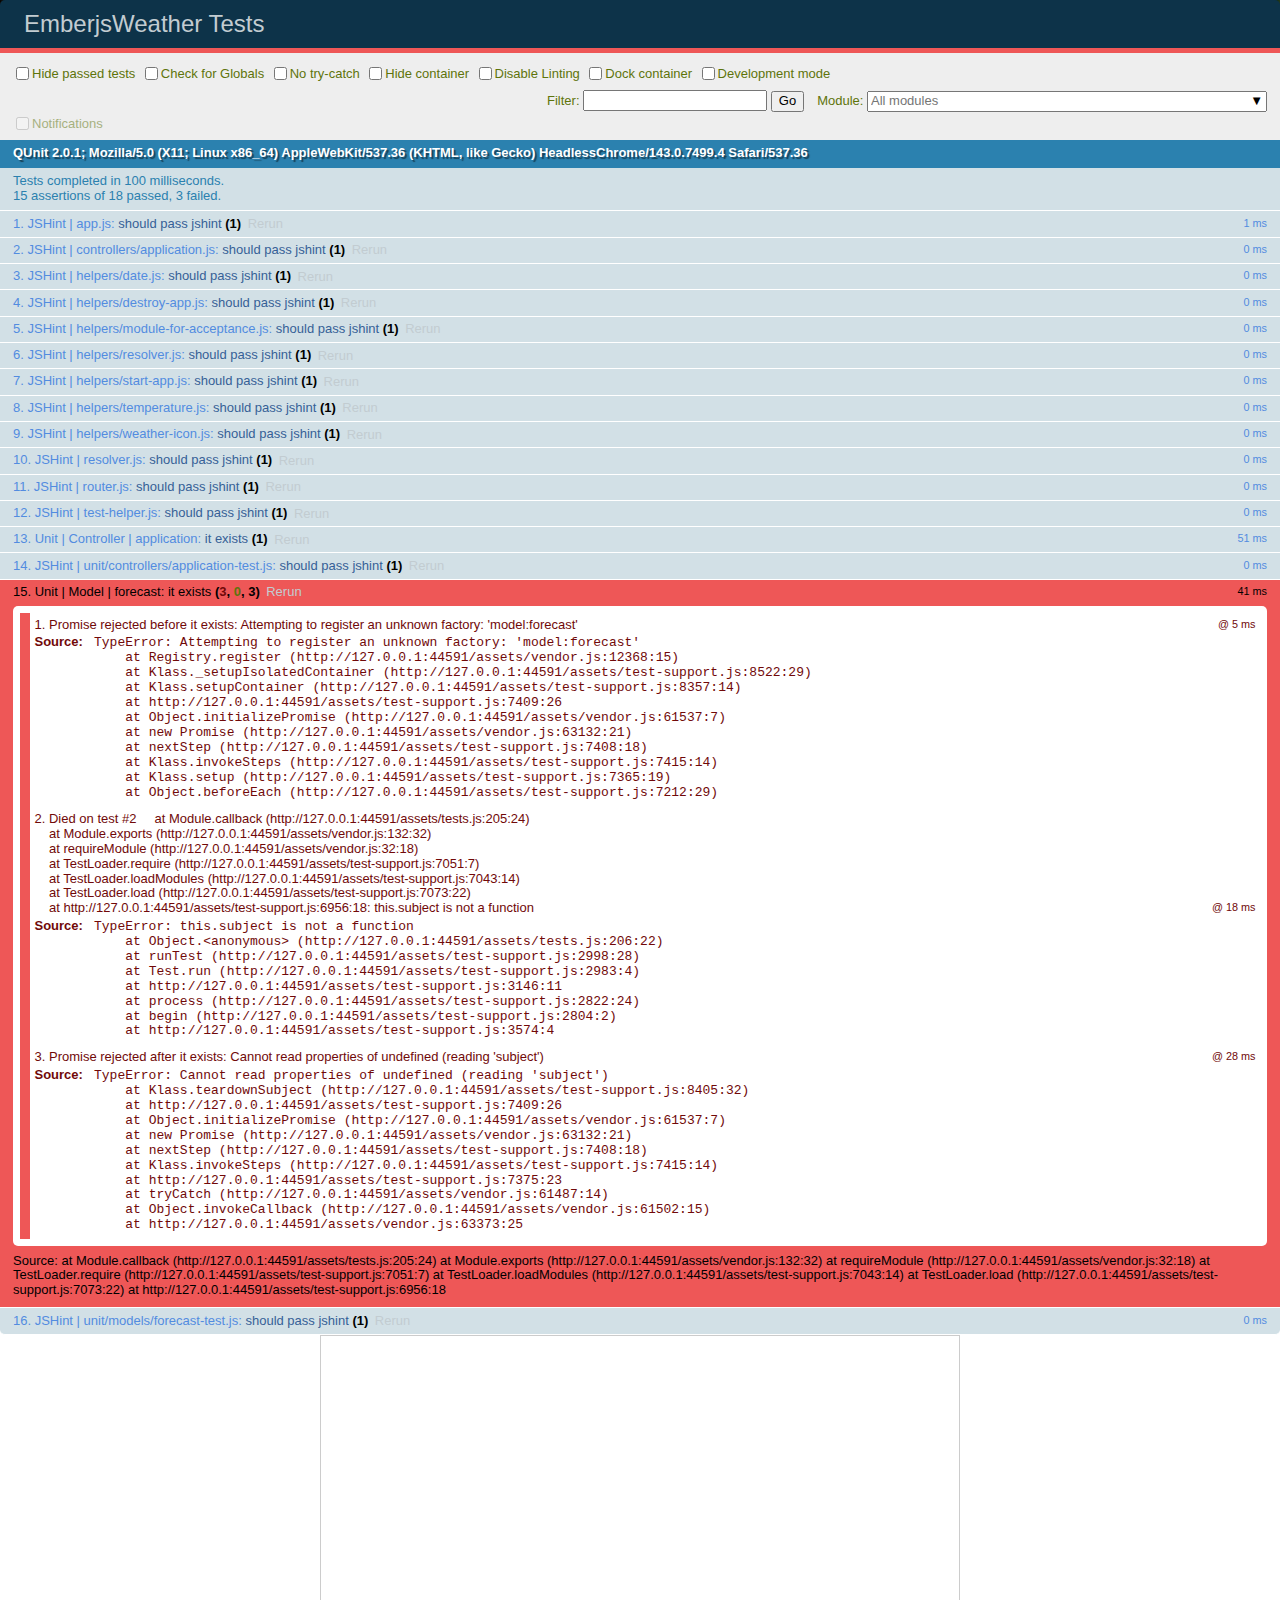
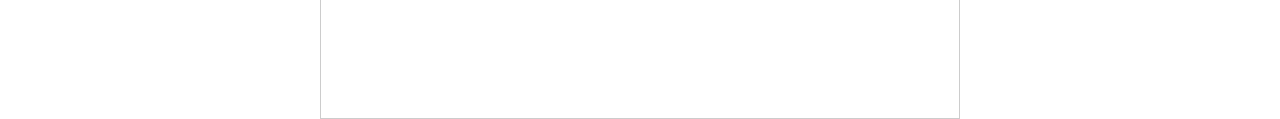
==== tests/index.html @ fd2b83ba "Ember app" ====
<!DOCTYPE html>
<html>
  <head>
    <meta charset="utf-8">
    <meta http-equiv="X-UA-Compatible" content="IE=edge">
    <title>EmberjsWeather Tests</title>
    <meta name="description" content="">
    <meta name="viewport" content="width=device-width, initial-scale=1">

    
<meta name="emberjs-weather/config/environment" content="%7B%22modulePrefix%22%3A%22emberjs-weather%22%2C%22environment%22%3A%22test%22%2C%22rootURL%22%3A%22/%22%2C%22locationType%22%3A%22none%22%2C%22EmberENV%22%3A%7B%22FEATURES%22%3A%7B%7D%2C%22EXTEND_PROTOTYPES%22%3A%7B%22Date%22%3Afalse%7D%7D%2C%22APP%22%3A%7B%22LOG_ACTIVE_GENERATION%22%3Afalse%2C%22LOG_VIEW_LOOKUPS%22%3Afalse%2C%22rootElement%22%3A%22%23ember-testing%22%2C%22name%22%3A%22emberjs-weather%22%2C%22version%22%3A%220.0.0+9b2b0c52%22%7D%2C%22exportApplicationGlobal%22%3Atrue%7D" />
    

    <link rel="stylesheet" href="/assets/vendor.css">
    <link rel="stylesheet" href="/assets/emberjs-weather.css">
    <link rel="stylesheet" href="/assets/test-support.css">

    
    
  </head>
  <body>
    
    <div id="qunit"></div>
<div id="qunit-fixture"></div>

<div id="ember-testing-container">
  <div id="ember-testing"></div>
</div>


    <script src="/testem.js" integrity=""></script>
    <script src="/assets/vendor.js"></script>
    <script src="/assets/test-support.js"></script>
    <script src="/assets/emberjs-weather.js"></script>
    <script src="/assets/tests.js"></script>

    
    <script>Ember.assert('The tests file was not loaded. Make sure your tests index.html includes "assets/tests.js".', EmberENV.TESTS_FILE_LOADED);</script>
  </body>
</html>
---- assets/emberjs-weather.css ----
/* Main styles */
*{
    box-sizing: border-box;
}
body{
    background-image: url('../images/background.jpg');
    background-size: cover;
    background-attachment: fixed;
    color: #000;
    font-family: "Roboto", Verdana;
    font-weight: 300;
}
.container:before{
    content: "";
    display: block;
    background: #000;
    opacity: 0.5;
    position: fixed;
    width: 100%;
    height: 100%;
    z-index: -1;
}

/* Input CIty bar */
.city{
    background:rgba(255,255,255,0.8);
    padding: 15px 10px 15px 15px;
    text-align: center;
}
.city .input-city{
    height: 40px;
    width: 600px;
    max-width: 100%;
    border: none;
    border-radius: 3px 0 0 3px;
    padding: 10px;    
    display: inline;
}
.city .btn{
    height: 40px;
    padding: 10px 20px;
    border: none;
    border-radius: 0 3px 3px 0;
    display: inline;
    background: #fff;
    color: #000;
    margin-left: -2px;
}

/* Today forecast */
.today-forecast{
    color: #fff;
    padding: 50px;
    text-align: center;
}
.today-forecast .current-city{
    font-size: 40px;
    margin-bottom: 10px;
}
.today-forecast .main-row{
    margin-bottom: 10px;
}
.today-forecast .temperature{
    font-size: 80px;
    display: inline;
}
.today-forecast .weather-icon{
    display: inline;
    font-size: 60px;
}
.today-forecast .main-info{
    font-size: 30px;    
    margin-bottom: 10px;
}
.additional-row > div{
    display: inline-block;
    margin: 5px 10px;
}
/* Forecast on next 15 days */
.day{
    width: 240px;
    height: 320px;
    padding: 25px 30px 30px 30px;
    float: left;
    margin: 15px;
    background: rgba(255,255,255,0.8);
}
.day .date{
    font-size: 25px;
    margin-bottom: 30px;
}
.day .weather-icon{
    text-align: center;  
}
.day .weather-icon i{
    font-size: 70px;
    margin-bottom: 30px;
}
.day .temperature{
    font-size: 40px;
    margin-bottom: 10px;
}
.day .main-info{
    margin-bottom: 10px;
}
---- assets/test-support.css ----
/*!
 * QUnit 2.0.1
 * https://qunitjs.com/
 *
 * Copyright jQuery Foundation and other contributors
 * Released under the MIT license
 * https://jquery.org/license
 *
 * Date: 2016-07-23T19:39Z
 */

/** Font Family and Sizes */

#qunit-tests, #qunit-header, #qunit-banner, #qunit-testrunner-toolbar, #qunit-filteredTest, #qunit-userAgent, #qunit-testresult {
	font-family: "Helvetica Neue Light", "HelveticaNeue-Light", "Helvetica Neue", Calibri, Helvetica, Arial, sans-serif;
}

#qunit-testrunner-toolbar, #qunit-filteredTest, #qunit-userAgent, #qunit-testresult, #qunit-tests li { font-size: small; }
#qunit-tests { font-size: smaller; }


/** Resets */

#qunit-tests, #qunit-header, #qunit-banner, #qunit-filteredTest, #qunit-userAgent, #qunit-testresult, #qunit-modulefilter {
	margin: 0;
	padding: 0;
}


/** Header (excluding toolbar) */

#qunit-header {
	padding: 0.5em 0 0.5em 1em;

	color: #8699A4;
	background-color: #0D3349;

	font-size: 1.5em;
	line-height: 1em;
	font-weight: 400;

	border-radius: 5px 5px 0 0;
}

#qunit-header a {
	text-decoration: none;
	color: #C2CCD1;
}

#qunit-header a:hover,
#qunit-header a:focus {
	color: #FFF;
}

#qunit-banner {
	height: 5px;
}

#qunit-filteredTest {
	padding: 0.5em 1em 0.5em 1em;
	color: #366097;
	background-color: #F4FF77;
}

#qunit-userAgent {
	padding: 0.5em 1em 0.5em 1em;
	color: #FFF;
	background-color: #2B81AF;
	text-shadow: rgba(0, 0, 0, 0.5) 2px 2px 1px;
}


/** Toolbar */

#qunit-testrunner-toolbar {
	padding: 0.5em 1em 0.5em 1em;
	color: #5E740B;
	background-color: #EEE;
}

#qunit-testrunner-toolbar .clearfix {
	height: 0;
	clear: both;
}

#qunit-testrunner-toolbar label {
	display: inline-block;
}

#qunit-testrunner-toolbar input[type=checkbox],
#qunit-testrunner-toolbar input[type=radio] {
	margin: 3px;
	vertical-align: -2px;
}

#qunit-testrunner-toolbar input[type=text] {
	box-sizing: border-box;
	height: 1.6em;
}

.qunit-url-config,
.qunit-filter,
#qunit-modulefilter {
	display: inline-block;
	line-height: 2.1em;
}

.qunit-filter,
#qunit-modulefilter {
	float: right;
	position: relative;
	margin-left: 1em;
}

.qunit-url-config label {
	margin-right: 0.5em;
}

#qunit-modulefilter-search {
	box-sizing: border-box;
	width: 400px;
}

#qunit-modulefilter-search-container:after {
	position: absolute;
	right: 0.3em;
	content: "\25bc";
	color: black;
}

#qunit-modulefilter-dropdown {
	/* align with #qunit-modulefilter-search */
	box-sizing: border-box;
	width: 400px;
	position: absolute;
	right: 0;
	top: 50%;
	margin-top: 0.8em;

	border: 1px solid #D3D3D3;
	border-top: none;
	border-radius: 0 0 .25em .25em;
	color: #000;
	background-color: #F5F5F5;
	z-index: 99;
}

#qunit-modulefilter-dropdown a {
	color: inherit;
	text-decoration: none;
}

#qunit-modulefilter-dropdown .clickable.checked {
	font-weight: bold;
	color: #000;
	background-color: #D2E0E6;
}

#qunit-modulefilter-dropdown .clickable:hover {
	color: #FFF;
	background-color: #0D3349;
}

#qunit-modulefilter-actions {
	display: block;
	overflow: auto;

	/* align with #qunit-modulefilter-dropdown-list */
	font: smaller/1.5em sans-serif;
}

#qunit-modulefilter-dropdown #qunit-modulefilter-actions > * {
	box-sizing: border-box;
	max-height: 2.8em;
	display: block;
	padding: 0.4em;
}

#qunit-modulefilter-dropdown #qunit-modulefilter-actions > button {
	float: right;
	font: inherit;
}

#qunit-modulefilter-dropdown #qunit-modulefilter-actions > :last-child {
	/* insert padding to align with checkbox margins */
	padding-left: 3px;
}

#qunit-modulefilter-dropdown-list {
	max-height: 200px;
	overflow-y: auto;
	margin: 0;
	border-top: 2px groove threedhighlight;
	padding: 0.4em 0 0;
	font: smaller/1.5em sans-serif;
}

#qunit-modulefilter-dropdown-list li {
	white-space: nowrap;
	overflow: hidden;
	text-overflow: ellipsis;
}

#qunit-modulefilter-dropdown-list .clickable {
	display: block;
	padding-left: 0.15em;
}


/** Tests: Pass/Fail */

#qunit-tests {
	list-style-position: inside;
}

#qunit-tests li {
	padding: 0.4em 1em 0.4em 1em;
	border-bottom: 1px solid #FFF;
	list-style-position: inside;
}

#qunit-tests > li {
	display: none;
}

#qunit-tests li.running,
#qunit-tests li.pass,
#qunit-tests li.fail,
#qunit-tests li.skipped {
	display: list-item;
}

#qunit-tests.hidepass {
	position: relative;
}

#qunit-tests.hidepass li.running,
#qunit-tests.hidepass li.pass {
	visibility: hidden;
	position: absolute;
	width:   0;
	height:  0;
	padding: 0;
	border:  0;
	margin:  0;
}

#qunit-tests li strong {
	cursor: pointer;
}

#qunit-tests li.skipped strong {
	cursor: default;
}

#qunit-tests li a {
	padding: 0.5em;
	color: #C2CCD1;
	text-decoration: none;
}

#qunit-tests li p a {
	padding: 0.25em;
	color: #6B6464;
}
#qunit-tests li a:hover,
#qunit-tests li a:focus {
	color: #000;
}

#qunit-tests li .runtime {
	float: right;
	font-size: smaller;
}

.qunit-assert-list {
	margin-top: 0.5em;
	padding: 0.5em;

	background-color: #FFF;

	border-radius: 5px;
}

.qunit-source {
	margin: 0.6em 0 0.3em;
}

.qunit-collapsed {
	display: none;
}

#qunit-tests table {
	border-collapse: collapse;
	margin-top: 0.2em;
}

#qunit-tests th {
	text-align: right;
	vertical-align: top;
	padding: 0 0.5em 0 0;
}

#qunit-tests td {
	vertical-align: top;
}

#qunit-tests pre {
	margin: 0;
	white-space: pre-wrap;
	word-wrap: break-word;
}

#qunit-tests del {
	color: #374E0C;
	background-color: #E0F2BE;
	text-decoration: none;
}

#qunit-tests ins {
	color: #500;
	background-color: #FFCACA;
	text-decoration: none;
}

/*** Test Counts */

#qunit-tests b.counts                       { color: #000; }
#qunit-tests b.passed                       { color: #5E740B; }
#qunit-tests b.failed                       { color: #710909; }

#qunit-tests li li {
	padding: 5px;
	background-color: #FFF;
	border-bottom: none;
	list-style-position: inside;
}

/*** Passing Styles */

#qunit-tests li li.pass {
	color: #3C510C;
	background-color: #FFF;
	border-left: 10px solid #C6E746;
}

#qunit-tests .pass                          { color: #528CE0; background-color: #D2E0E6; }
#qunit-tests .pass .test-name               { color: #366097; }

#qunit-tests .pass .test-actual,
#qunit-tests .pass .test-expected           { color: #999; }

#qunit-banner.qunit-pass                    { background-color: #C6E746; }

/*** Failing Styles */

#qunit-tests li li.fail {
	color: #710909;
	background-color: #FFF;
	border-left: 10px solid #EE5757;
	white-space: pre;
}

#qunit-tests > li:last-child {
	border-radius: 0 0 5px 5px;
}

#qunit-tests .fail                          { color: #000; background-color: #EE5757; }
#qunit-tests .fail .test-name,
#qunit-tests .fail .module-name             { color: #000; }

#qunit-tests .fail .test-actual             { color: #EE5757; }
#qunit-tests .fail .test-expected           { color: #008000; }

#qunit-banner.qunit-fail                    { background-color: #EE5757; }

/*** Skipped tests */

#qunit-tests .skipped {
	background-color: #EBECE9;
}

#qunit-tests .qunit-skipped-label {
	background-color: #F4FF77;
	display: inline-block;
	font-style: normal;
	color: #366097;
	line-height: 1.8em;
	padding: 0 0.5em;
	margin: -0.4em 0.4em -0.4em 0;
}

/** Result */

#qunit-testresult {
	padding: 0.5em 1em 0.5em 1em;

	color: #2B81AF;
	background-color: #D2E0E6;

	border-bottom: 1px solid #FFF;
}
#qunit-testresult .module-name {
	font-weight: 700;
}

/** Fixture */

#qunit-fixture {
	position: absolute;
	top: -10000px;
	left: -10000px;
	width: 1000px;
	height: 1000px;
}

#ember-testing-container {
  position: relative;
  background: white;
  bottom: 0;
  right: 0;
  width: 640px;
  height: 384px;
  overflow: auto;
  z-index: 9999;
  border: 1px solid #ccc;
  margin: 0 auto;
}

#ember-testing-container.full-screen {
  width: 100%;
  height: 100%;
  overflow: auto;
  z-index: 9999;
  border: none;
}

#ember-testing {
  width: 200%;
  height: 200%;
  transform: scale(0.5);
  transform-origin: top left;
}

.full-screen #ember-testing {
  position: absolute;
  width: 100%;
  transform: scale(1);
}
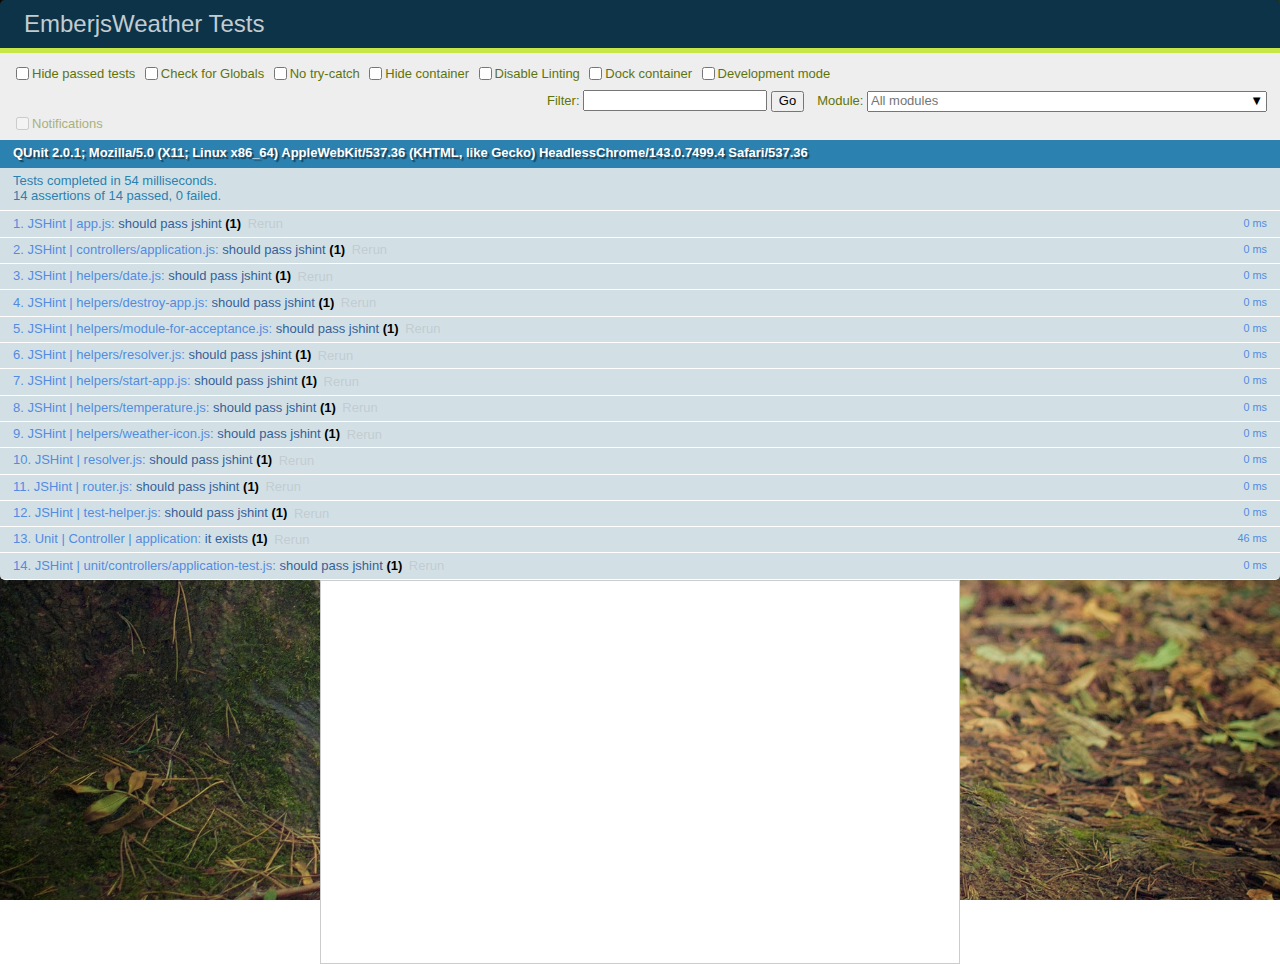
==== commit 091e14cf: "http" ====
--- a/tests/index.html
+++ b/tests/index.html
@@ -8,7 +8,7 @@
     <meta name="viewport" content="width=device-width, initial-scale=1">
 
     
-<meta name="emberjs-weather/config/environment" content="%7B%22modulePrefix%22%3A%22emberjs-weather%22%2C%22environment%22%3A%22test%22%2C%22rootURL%22%3A%22/%22%2C%22locationType%22%3A%22none%22%2C%22EmberENV%22%3A%7B%22FEATURES%22%3A%7B%7D%2C%22EXTEND_PROTOTYPES%22%3A%7B%22Date%22%3Afalse%7D%7D%2C%22APP%22%3A%7B%22LOG_ACTIVE_GENERATION%22%3Afalse%2C%22LOG_VIEW_LOOKUPS%22%3Afalse%2C%22rootElement%22%3A%22%23ember-testing%22%2C%22name%22%3A%22emberjs-weather%22%2C%22version%22%3A%220.0.0+9b2b0c52%22%7D%2C%22exportApplicationGlobal%22%3Atrue%7D" />
+<meta name="emberjs-weather/config/environment" content="%7B%22modulePrefix%22%3A%22emberjs-weather%22%2C%22environment%22%3A%22test%22%2C%22rootURL%22%3A%22/%22%2C%22locationType%22%3A%22none%22%2C%22EmberENV%22%3A%7B%22FEATURES%22%3A%7B%7D%2C%22EXTEND_PROTOTYPES%22%3A%7B%22Date%22%3Afalse%7D%7D%2C%22APP%22%3A%7B%22LOG_ACTIVE_GENERATION%22%3Afalse%2C%22LOG_VIEW_LOOKUPS%22%3Afalse%2C%22rootElement%22%3A%22%23ember-testing%22%2C%22name%22%3A%22emberjs-weather%22%2C%22version%22%3A%220.0.0+8120bb64%22%7D%2C%22exportApplicationGlobal%22%3Atrue%7D" />
     
 
     <link rel="stylesheet" href="/assets/vendor.css">
